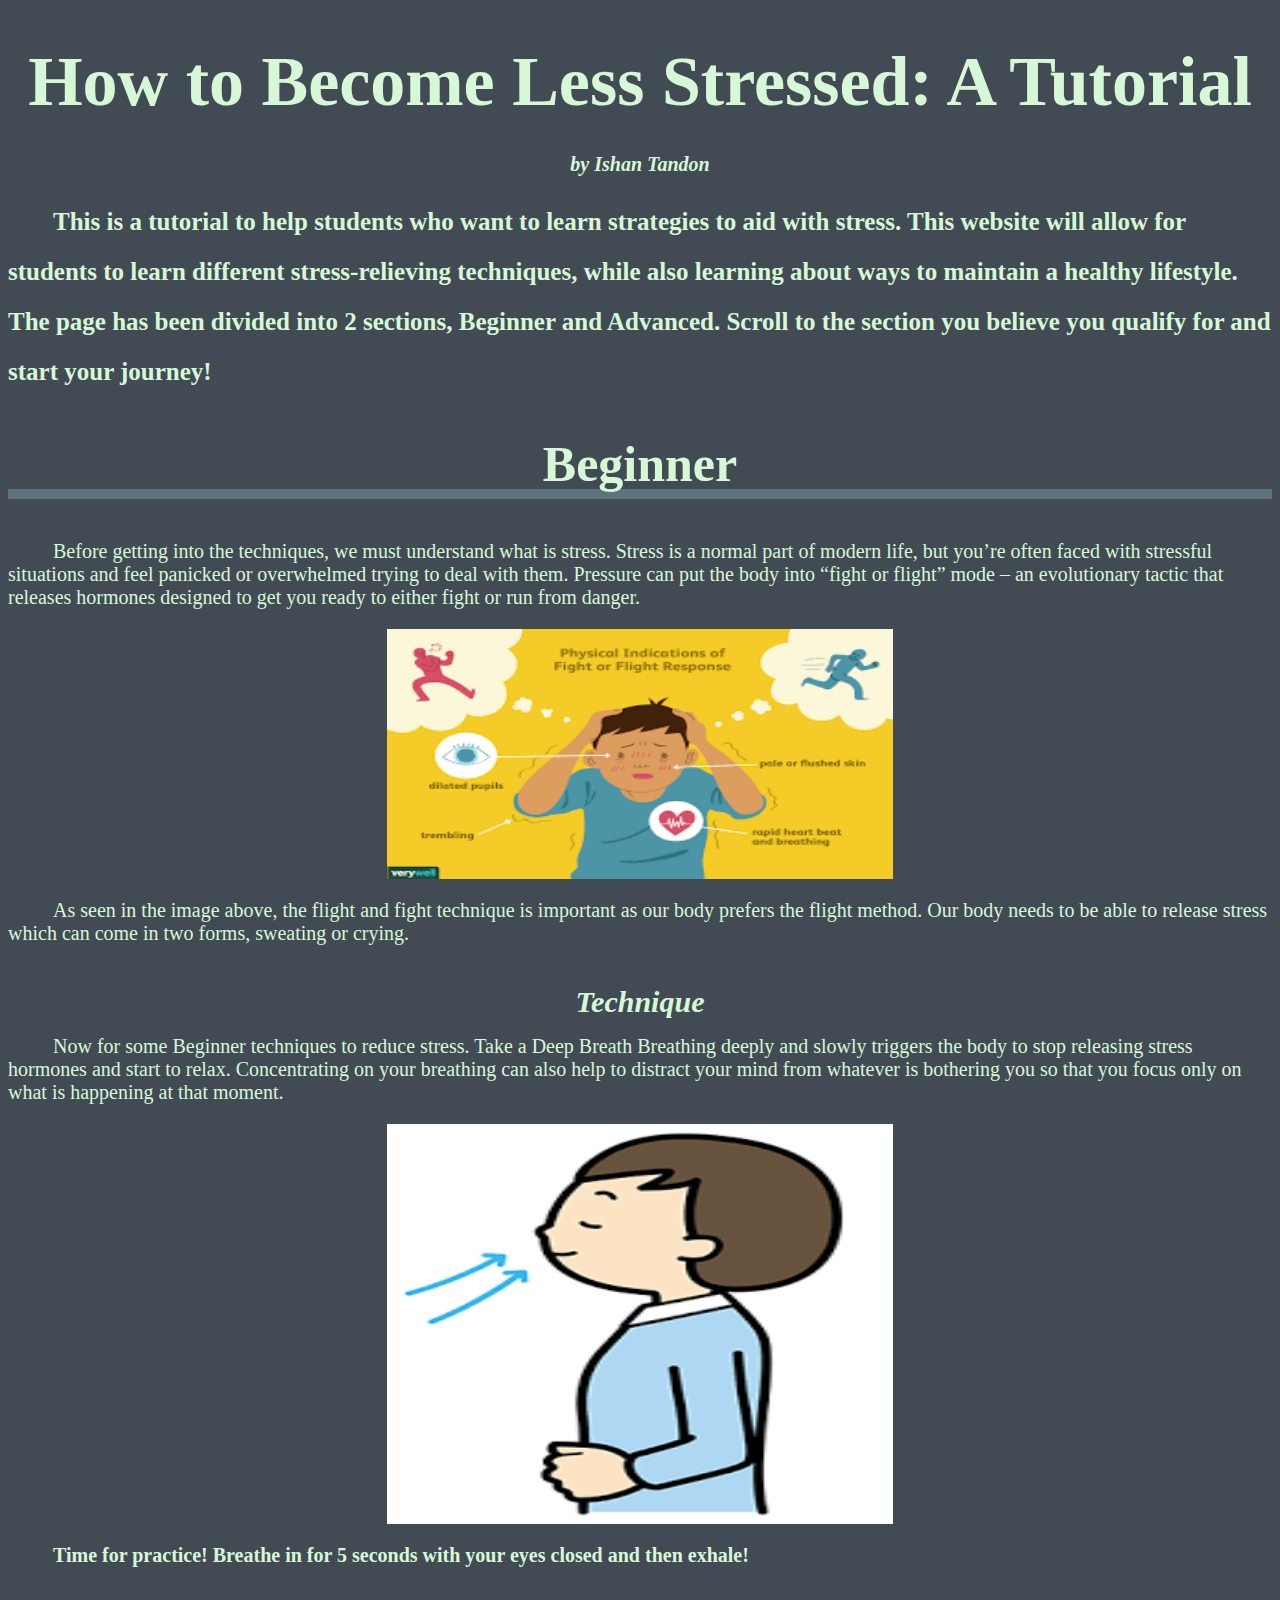
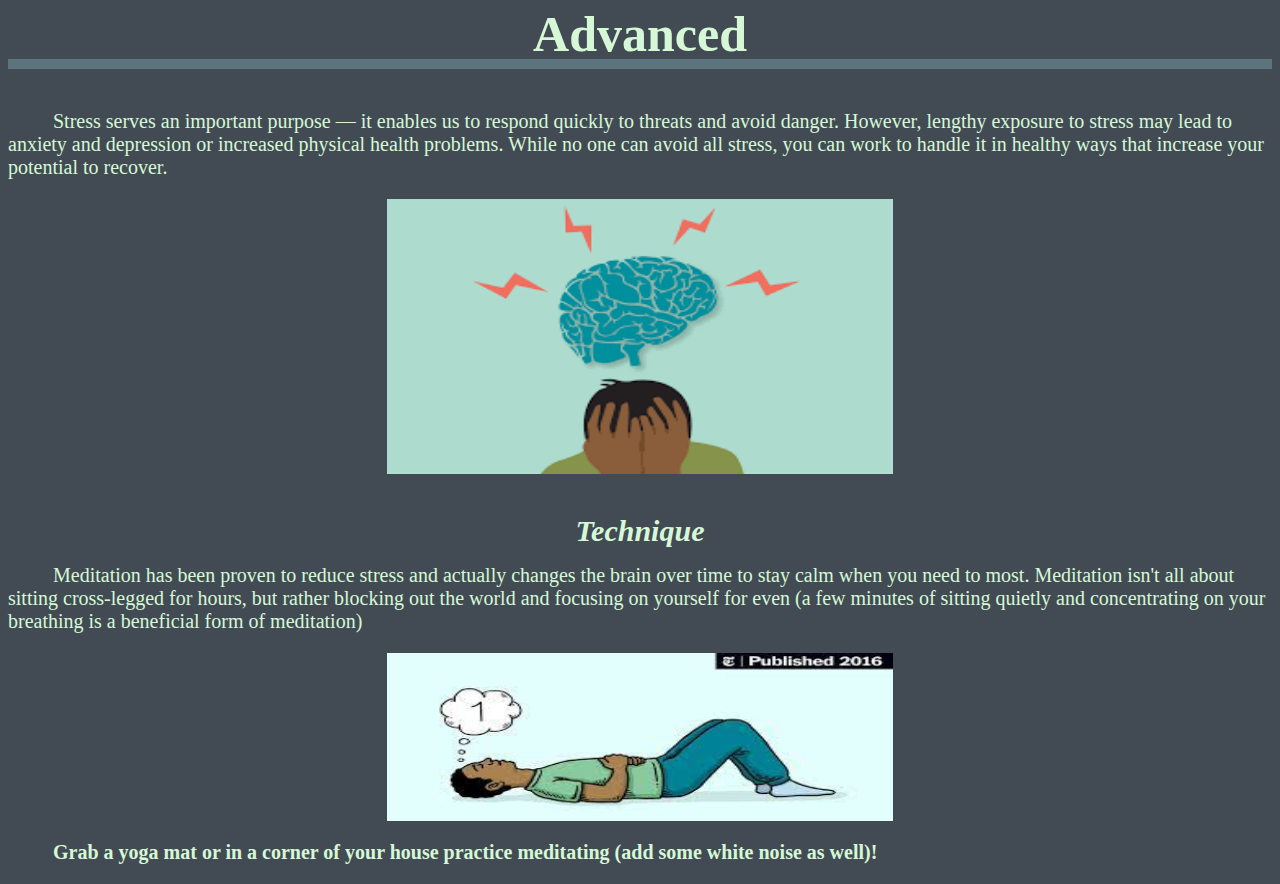
==== StressWebsite.html @ fe73797d "Initial commit" ====
<!DOCTYPE html>
<html lang="en">
<head>
    <meta charset="UTF-8">
    <title>How to Become Less Stressed </title>
    <!-- below is the style sheet for my project. Utilized css to set paragraph, headers and centering image. This
    allowed for me to set certain functions such as the color, font size, text-align, and font family for headers etc.
    This allowed for me to automatically set certain parameters to my code using CSS.-->
    <style type="text/css">
        body {
            background-color: #424B54;
        }
        h1 {
            color: #D6F8D6;
            font-family: "Verdana";
            font-size: 70px;
            text-align:center;

        }
        h2{
            color: #D6F8D6;
            font-family: "Verdana";
            font-size: 50px;
            text-align:center;
            border-bottom: 10px solid #5D737E;
        }

        h3 {
            color: #D6F8D6;
            font-family: "Verdana";
            font-size: 25px;
            text-indent:45px;

        }
        h4{
            font-family: "Verdana";
            text-align:center;
            color: #D6F8D6;
            font-size:30px;
            margin-bottom: -4px
        }

        h5 {
            color: #D6F8D6;
            font-family: "Verdana";
            font-size: 20px;
            text-align:center;
        }

        p {
            color: #D6F8D6;
            font-family: "Verdana";
            font-size: 20px;
            text-indent:45px;
        }
        .center{
            display:block;
            margin-left: auto;
            margin-right: auto;
            width: 40%;
        }
    </style>

</head>
<!-- headers are specific with a line height and detailed text-->
<h1 style = "line-height: 1em;"> How to Become Less Stressed: A Tutorial </h1>
<h5 style = "line-height: 0;"> <i> by Ishan Tandon </i> </h5>


<!-- description of the program-->
<h3 style = "line-height: 2em;">This is a tutorial to help students who want to learn strategies to aid with stress.
  This website will allow for students to learn different stress-relieving techniques, while also learning about
  ways to maintain a healthy lifestyle. The page has been divided into 2 sections, Beginner
  and Advanced. Scroll to the section you believe you qualify for and start your journey!</h3>

<!-- beginner section of my website with information on what is stress  -->
<h2 style = "line-height: 1em;"> Beginner </h2>
<p> Before getting into the techniques, we must understand what is stress. Stress is a normal part of modern life,
  but  you’re often faced with stressful situations and feel panicked or overwhelmed trying to deal with them.
  Pressure can put the body into “fight or flight” mode – an evolutionary tactic that releases hormones designed
  to get you ready to either fight or run from danger.</p>
<!-- inserting an image with a specific width and height, as well as using the class center-->
<img src="Fight.jpg"; alt= "Fight vs Flight"; width="400" height="250"; class = "center">

<!-- text to describe the image -->
<p> As seen in the image above, the flight and fight technique is important as our body prefers the flight method. Our
  body needs to be able to release stress which can come in two forms, sweating or crying.</p>

<!-- header for technique, used italicized method -->
<h4> <i>Technique</i> </h4>

<!-- description of a method of breathing to help with stress-->
<p> Now for some Beginner techniques to reduce stress. Take a Deep Breath Breathing deeply and slowly triggers the
  body to stop releasing stress hormones and start to relax. Concentrating on your breathing can also help to distract
  your mind from whatever is bothering you so that you focus only on what is happening at that moment.</p>

<!-- image entered with certain paramaters-->
<img src="Breath.jpg"; alt= "Breathing Properly"; width="200" height="400"; class = "center">

<!-- practice exercise-->
<p><strong> Time for practice! Breathe in for 5 seconds with your eyes closed and then exhale! </strong></p>

<!-- Everything following below has been described above as the same functions are used in terms of paragraphs
 images, and headers-->

<h2 style = "line-height: 1em;"> Advanced </h2>
<p> Stress serves an important purpose — it enables us to respond quickly to threats and avoid danger. However, lengthy
  exposure to stress may lead to anxiety and depression or increased
  physical health problems. While no one can avoid all stress, you can work to handle it in healthy ways that
  increase your potential to recover.
</p>


<img src="Stress.jpg"; alt= "How to deal with stress"; width="183" height="275"; class = "center">


<h4> <i>Technique</i> </h4>

<p> Meditation has been proven to reduce stress and actually changes the brain over time to stay calm when you need
  to most. Meditation isn't all about sitting cross-legged for hours, but rather blocking out the world and focusing
  on yourself for even (a few minutes of sitting quietly and concentrating on your breathing is a beneficial
  form of meditation)
</p>

<img src="Meditation.jpg" alt= "How to Meditate" width="299" height="168" class = "center">

<p><strong> Grab a yoga mat or in a corner of your house practice meditating (add some white noise as well)!</strong></p>

</body>
</html>
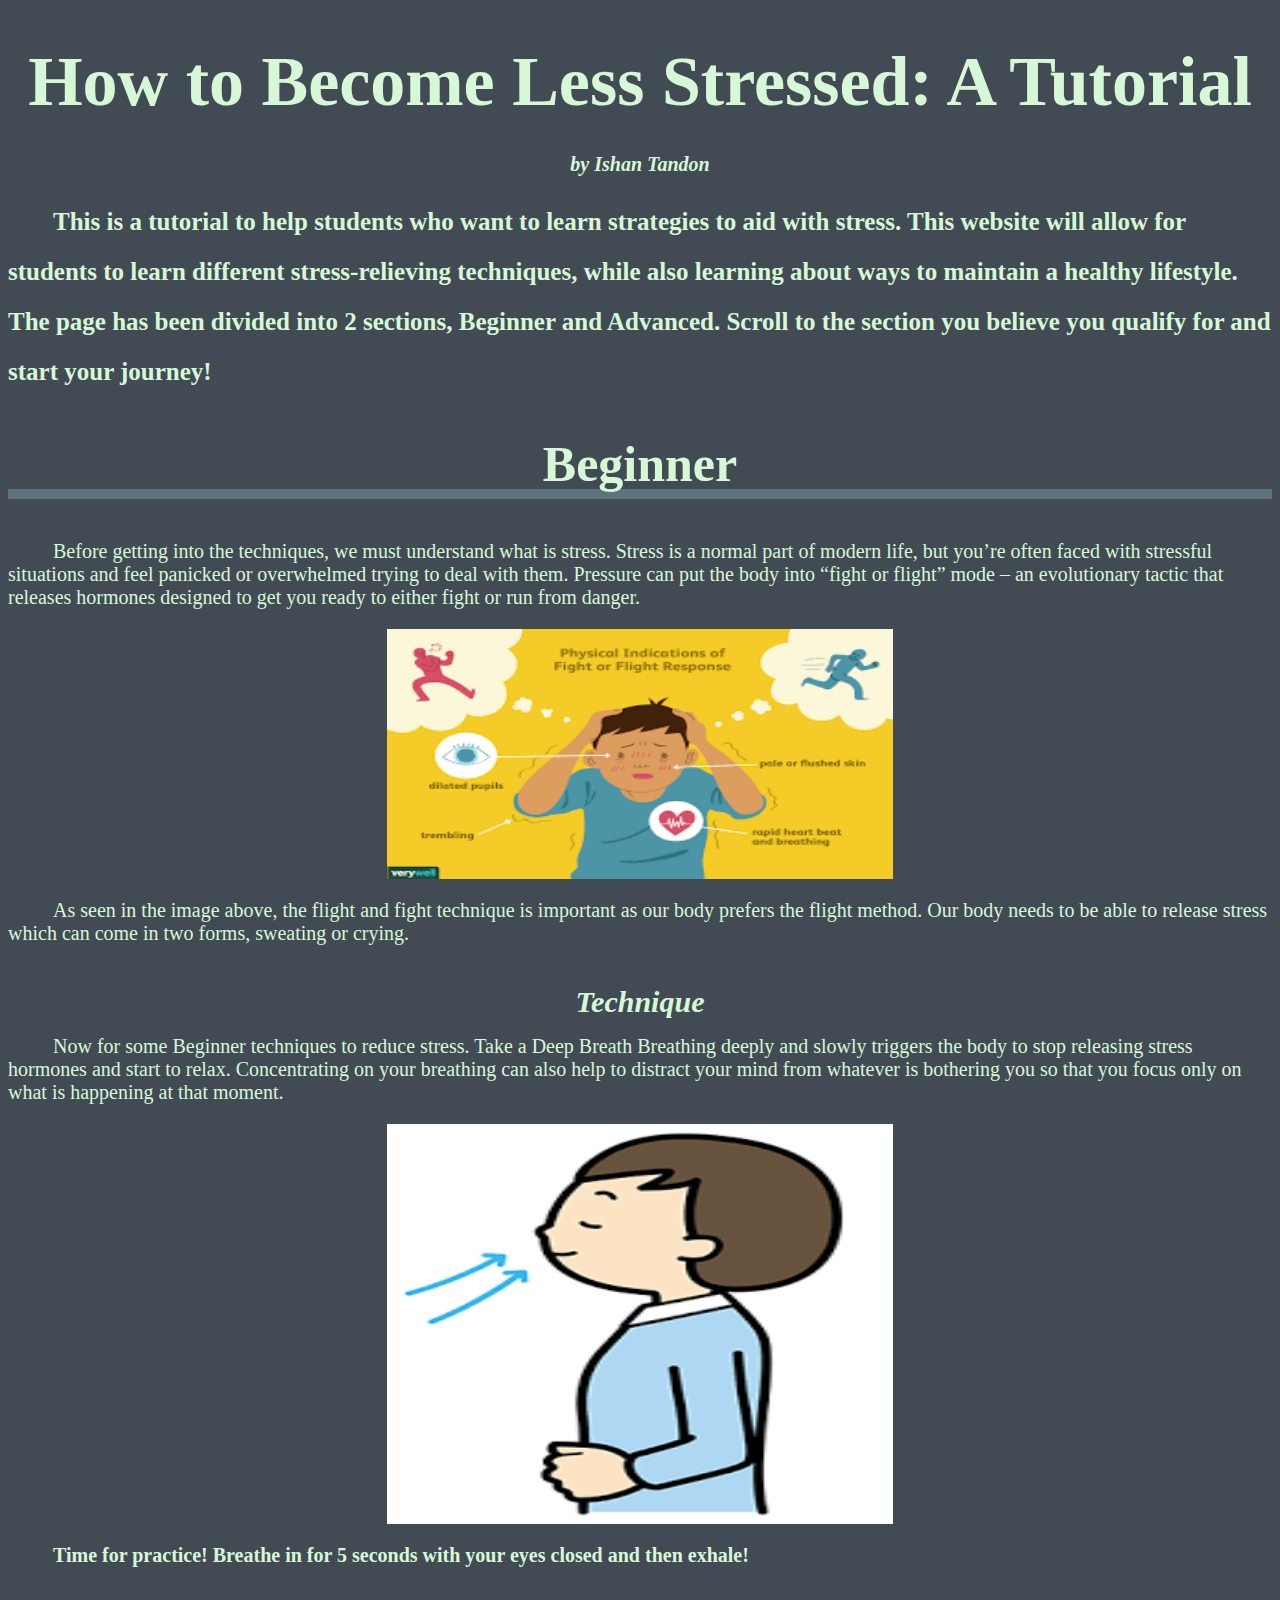
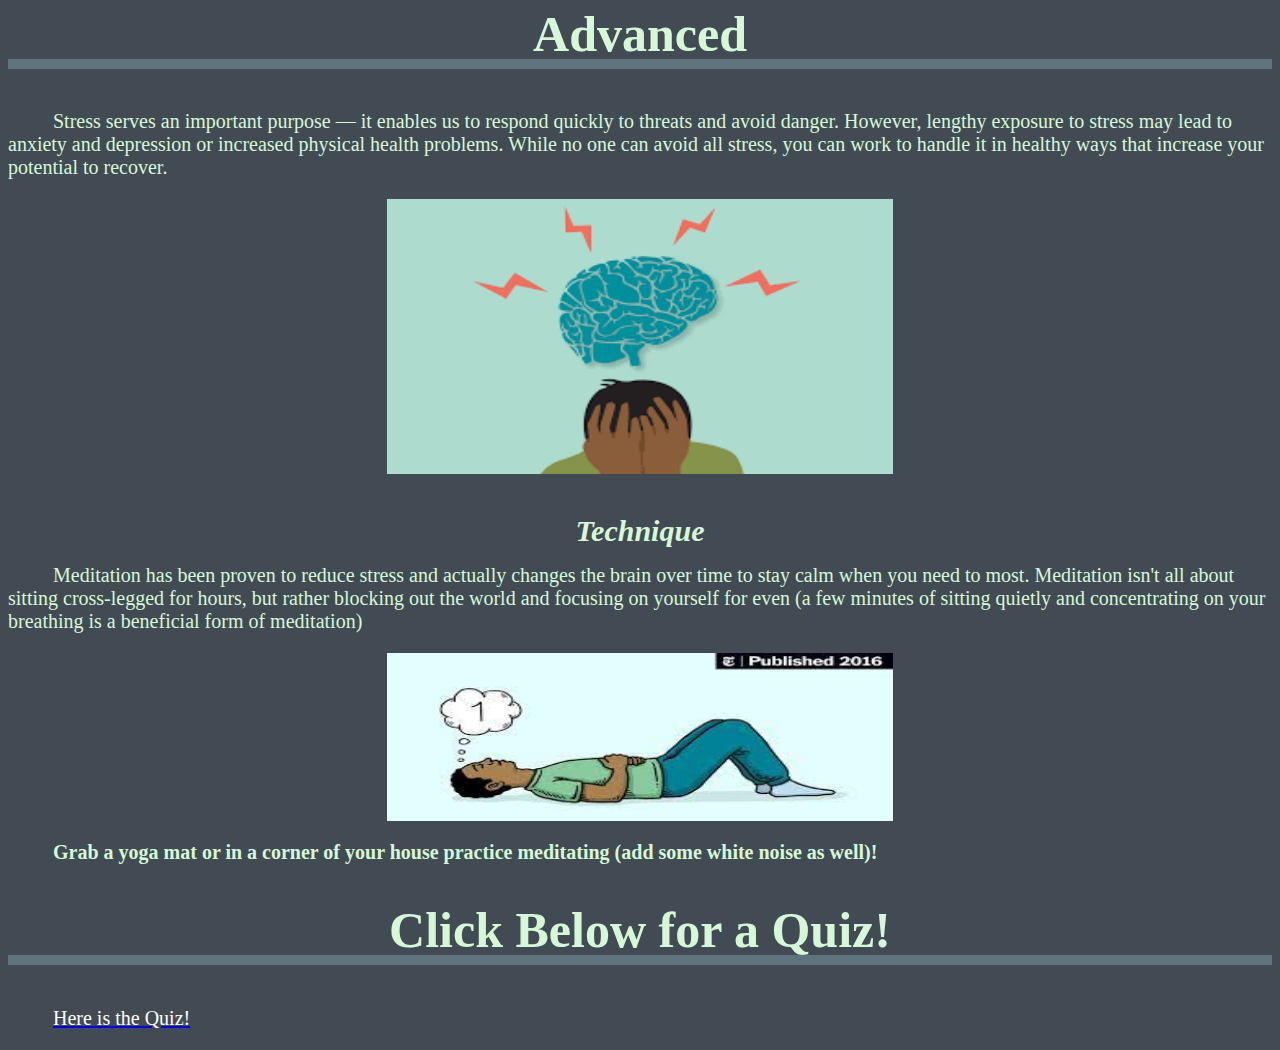
==== commit f021b959: "20% files for semester 2" ====
--- a/StressWebsite.html
+++ b/StressWebsite.html
@@ -126,5 +126,9 @@
 
 <p><strong> Grab a yoga mat or in a corner of your house practice meditating (add some white noise as well)!</strong></p>
 
+<h2 style = "line-height: 1em;"> Click Below for a Quiz! </h2>
+<a href="http://localhost:63342/StressWebsite/Index.html?_ijt=15g35ds07rhrjjguoknb4t79ih&_ij_reload=RELOAD_ON_SAVE"
+><p style="color:#FFFFFF" style="text-align:center" style="font-size:600px">Here is the Quiz!</p></a>
+
 </body>
 </html>